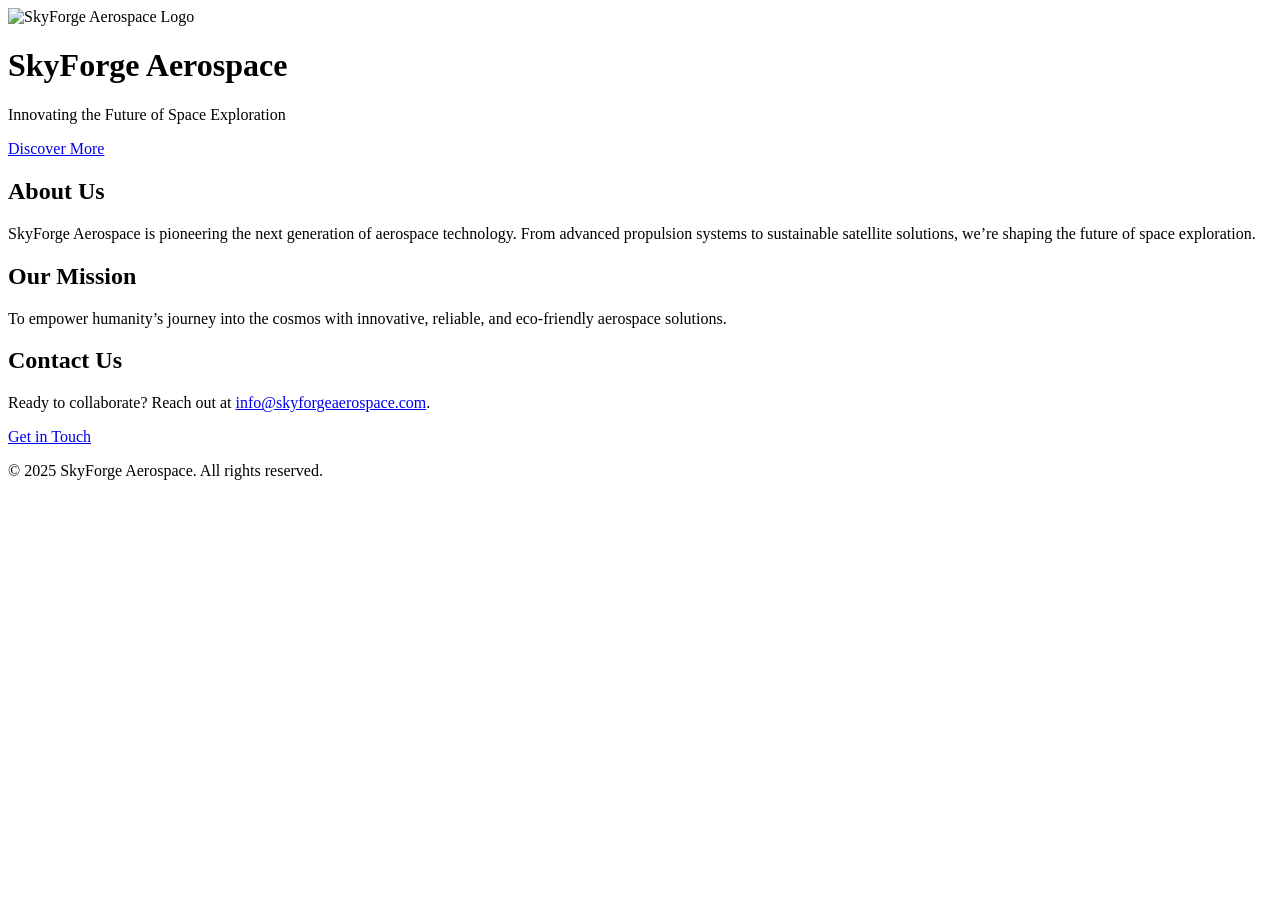
==== index.html @ 44d2d224 "Create index.html" ====
<!DOCTYPE html>
<html lang="en">
<head>
    <meta charset="UTF-8">
    <meta name="viewport" content="width=device-width, initial-scale=1.0">
    <title>SkyForge Aerospace</title>
    <link rel="stylesheet" href="styles.css">
</head>
<body>
    <div class="stars"></div>
    <header>
        <div class="logo-container">
            <img src="logo-placeholder.png" alt="SkyForge Aerospace Logo" class="logo">
        </div>
        <h1>SkyForge Aerospace</h1>
        <p>Innovating the Future of Space Exploration</p>
        <a href="#about" class="cta-button">Discover More</a>
    </header>

    <section id="about" class="section">
        <h2>About Us</h2>
        <p>
            SkyForge Aerospace is pioneering the next generation of aerospace technology. From advanced propulsion systems to sustainable satellite solutions, we’re shaping the future of space exploration.
        </p>
    </section>

    <section id="mission" class="section">
        <h2>Our Mission</h2>
        <p>
            To empower humanity’s journey into the cosmos with innovative, reliable, and eco-friendly aerospace solutions.
        </p>
    </section>

    <section id="contact" class="section">
        <h2>Contact Us</h2>
        <p>
            Ready to collaborate? Reach out at
            <a href="mailto:info@skyforgeaerospace.com">info@skyforgeaerospace.com</a>.
        </p>
        <a href="mailto:info@skyforgeaerospace.com" class="cta-button">Get in Touch</a>
    </section>

    <footer>
        <p>© 2025 SkyForge Aerospace. All rights reserved.</p>
    </footer>

    <script src="https://cdnjs.cloudflare.com/ajax/libs/gsap/3.12.5/gsap.min.js"></script>
    <script src="script.js"></script>
</body>
</html>
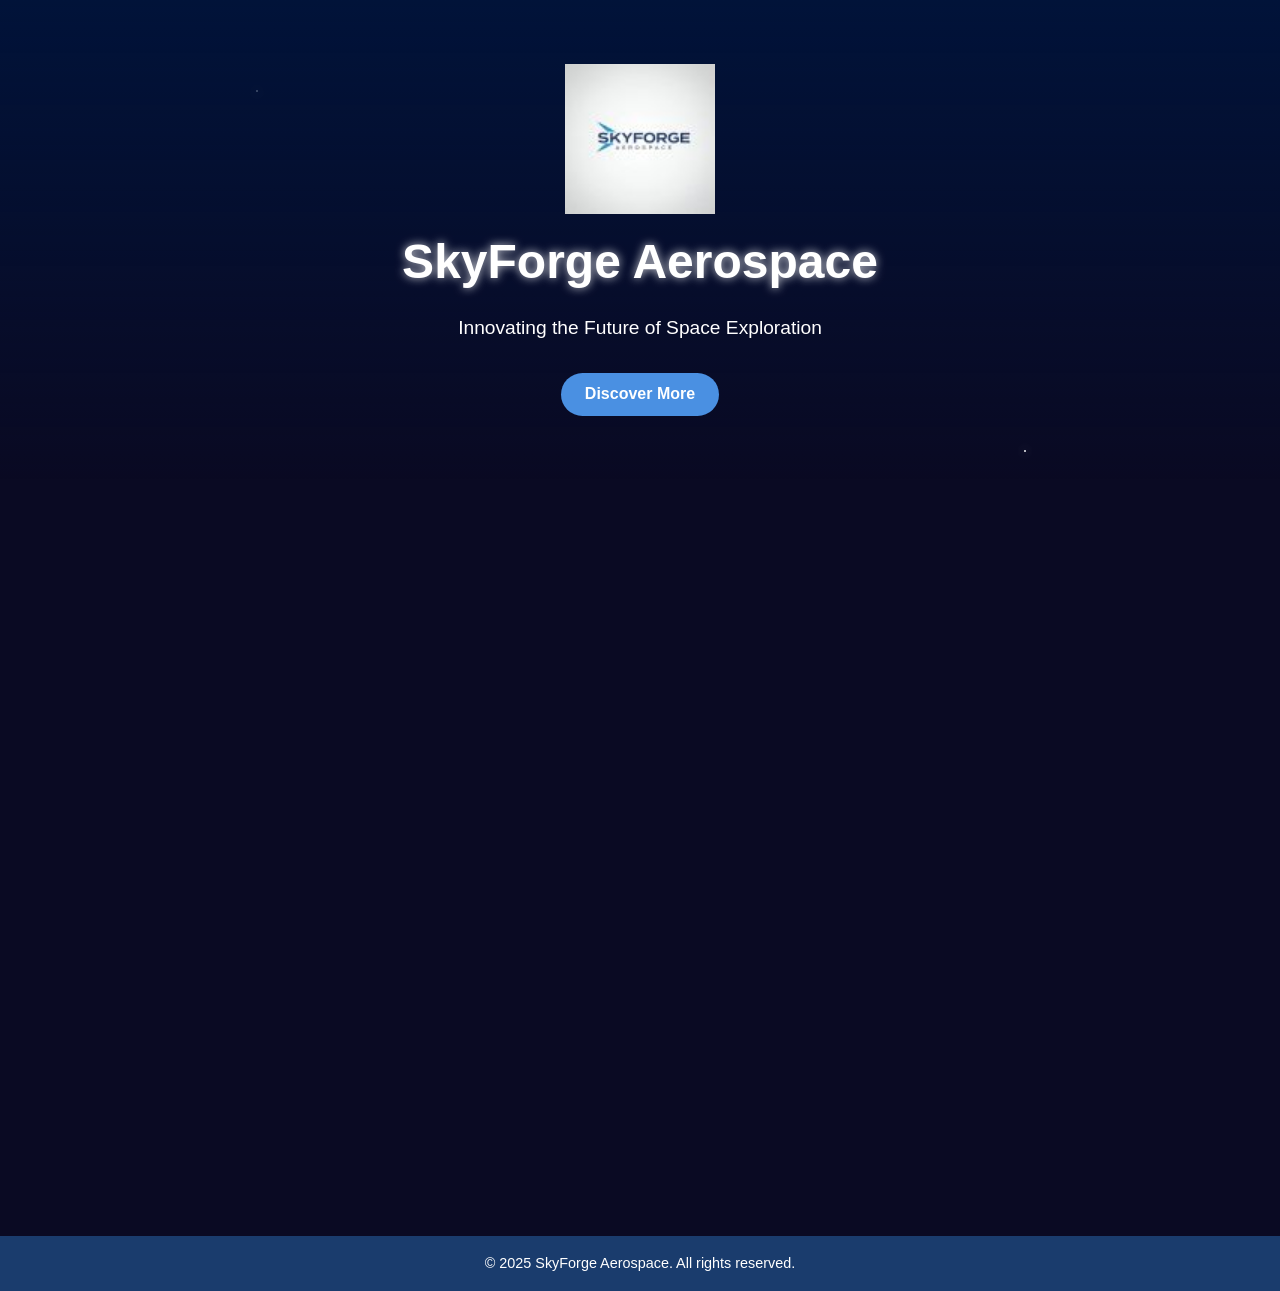
==== commit 893bcfd4: "Update index.html" ====
--- a/index.html
+++ b/index.html
@@ -10,7 +10,7 @@
     <div class="stars"></div>
     <header>
         <div class="logo-container">
-            <img src="logo-placeholder.png" alt="SkyForge Aerospace Logo" class="logo">
+            <img src="SKYFORGE LOGO.jpg" alt="SkyForge Aerospace Logo" class="logo">
         </div>
         <h1>SkyForge Aerospace</h1>
         <p>Innovating the Future of Space Exploration</p>
@@ -47,4 +47,6 @@
     <script src="https://cdnjs.cloudflare.com/ajax/libs/gsap/3.12.5/gsap.min.js"></script>
     <script src="script.js"></script>
 </body>
-</html>
+</html> 
+
+  
--- a/styles.css
+++ b/styles.css
@@ -0,0 +1,162 @@
+* {
+    margin: 0;
+    padding: 0;
+    box-sizing: border-box;
+}
+
+body {
+    font-family: 'Arial', sans-serif;
+    color: #fff;
+    background: #0a0a23;
+    overflow-x: hidden;
+    position: relative;
+}
+
+/* Starry Background */
+.stars {
+    position: fixed;
+    top: 0;
+    left: 0;
+    width: 100%;
+    height: 100%;
+    background: transparent;
+    z-index: -1;
+    animation: twinkle 10s infinite;
+}
+
+.stars::before,
+.stars::after {
+    content: '';
+    position: absolute;
+    width: 2px;
+    height: 2px;
+    background: #fff;
+    border-radius: 50%;
+    box-shadow: 0 0 10px rgba(255, 255, 255, 0.8);
+    animation: moveStars 20s linear infinite;
+}
+
+.stars::before {
+    top: 10%;
+    left: 20%;
+}
+
+.stars::after {
+    top: 50%;
+    left: 80%;
+}
+
+@keyframes moveStars {
+    0% { transform: translateY(0); opacity: 1; }
+    100% { transform: translateY(100vh); opacity: 0; }
+}
+
+@keyframes twinkle {
+    0%, 100% { opacity: 0.7; }
+    50% { opacity: 1; }
+}
+
+/* Header */
+header {
+    text-align: center;
+    padding: 4em 1em;
+    background: linear-gradient(180deg, rgba(0, 20, 60, 0.9), transparent);
+    position: relative;
+}
+
+.logo-container {
+    margin-bottom: 1em;
+}
+
+.logo {
+    width: 150px;
+    animation: rotate3D 10s linear infinite;
+}
+
+@keyframes rotate3D {
+    0% { transform: rotateY(0deg); }
+    100% { transform: rotateY(360deg); }
+}
+
+h1 {
+    font-size: 3em;
+    margin-bottom: 0.5em;
+    text-shadow: 0 0 10px rgba(255, 255, 255, 0.8);
+}
+
+header p {
+    font-size: 1.2em;
+    margin-bottom: 1.5em;
+}
+
+/* Call-to-Action Button */
+.cta-button {
+    display: inline-block;
+    padding: 0.8em 1.5em;
+    background: #4a90e2;
+    color: #fff;
+    text-decoration: none;
+    border-radius: 25px;
+    font-weight: bold;
+    transition: transform 0.3s, box-shadow 0.3s;
+}
+
+.cta-button:hover {
+    transform: scale(1.1);
+    box-shadow: 0 0 15px rgba(74, 144, 226, 0.8);
+}
+
+/* Sections */
+.section {
+    max-width: 800px;
+    margin: 3em auto;
+    padding: 2em;
+    opacity: 0;
+    transform: translateY(50px);
+    transition: opacity 0.5s, transform 0.5s;
+}
+
+.section.visible {
+    opacity: 1;
+    transform: translateY(0);
+}
+
+h2 {
+    font-size: 2em;
+    margin-bottom: 0.5em;
+    text-shadow: 0 0 5px rgba(255, 255, 255, 0.5);
+}
+
+p {
+    font-size: 1.1em;
+    line-height: 1.6;
+}
+
+a {
+    color: #4a90e2;
+    text-decoration: none;
+}
+
+a:hover {
+    text-decoration: underline;
+}
+
+/* Footer */
+footer {
+    text-align: center;
+    padding: 1em;
+    background: #1a3c6d;
+    position: relative;
+    width: 100%;
+}
+
+footer p {
+    font-size: 0.9em;
+}
+
+/* Responsive Design */
+@media (max-width: 600px) {
+    h1 { font-size: 2em; }
+    h2 { font-size: 1.5em; }
+    .logo { width: 100px; }
+}
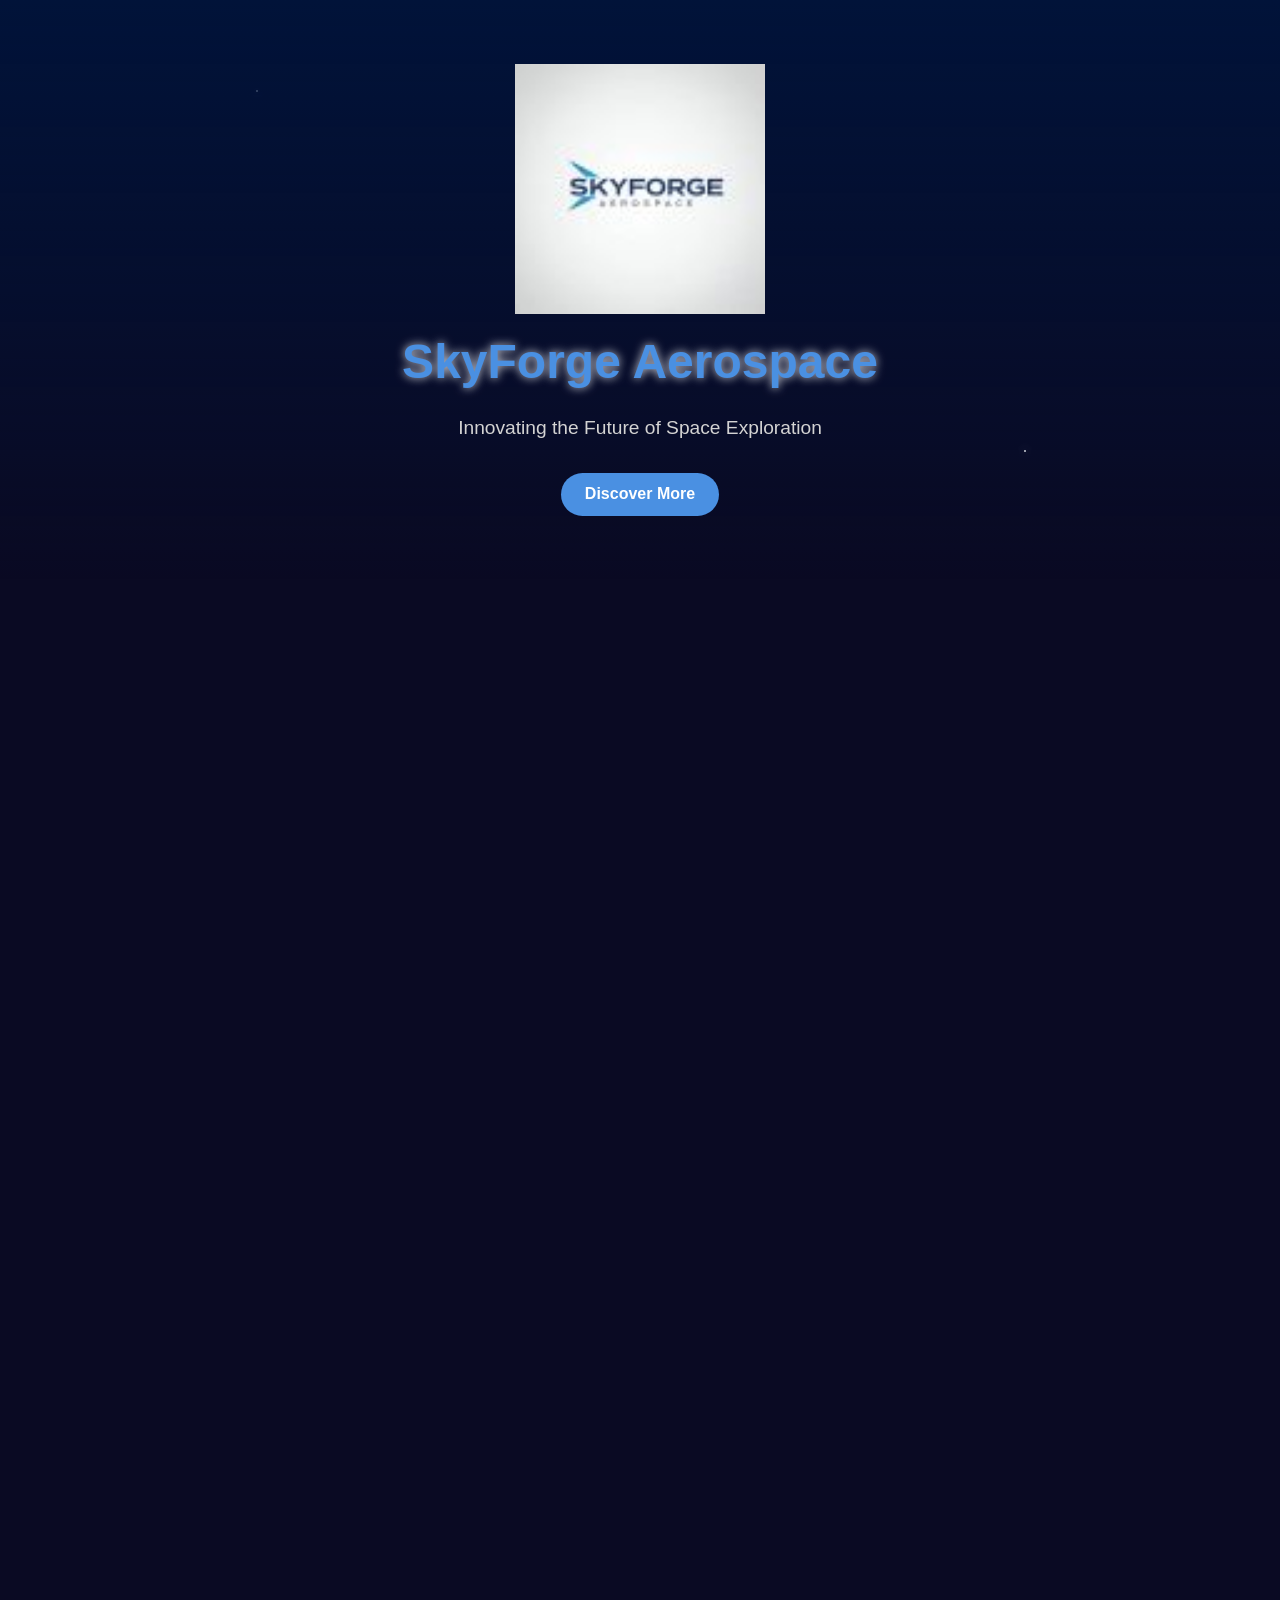
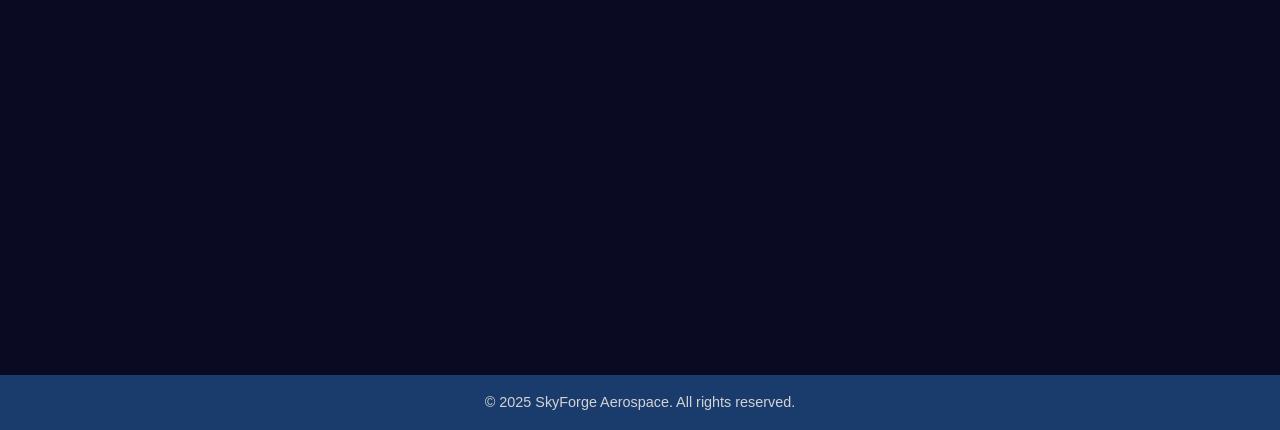
==== commit d622f0c8: "Update index.html" ====
--- a/index.html
+++ b/index.html
@@ -1,4 +1,4 @@
-<!DOCTYPE html>
+ <!DOCTYPE html>
 <html lang="en">
 <head>
     <meta charset="UTF-8">
@@ -20,14 +20,28 @@
     <section id="about" class="section">
         <h2>About Us</h2>
         <p>
-            SkyForge Aerospace is pioneering the next generation of aerospace technology. From advanced propulsion systems to sustainable satellite solutions, we’re shaping the future of space exploration.
+            SkyForge Aerospace is a forward-thinking startup dedicated to revolutionizing the aerospace industry. Founded in 2023, we aim to bridge the gap between Earth and the cosmos with cutting-edge technology and sustainable practices. Our team of engineers and scientists is committed to pushing the boundaries of space exploration.
         </p>
     </section>
 
-    <section id="mission" class="section">
-        <h2>Our Mission</h2>
+    <section id="vision" class="section">
+        <h2>Our Vision</h2>
         <p>
-            To empower humanity’s journey into the cosmos with innovative, reliable, and eco-friendly aerospace solutions.
+            At SkyForge Aerospace, we envision a future where space travel is accessible, sustainable, and beneficial to all. We are developing innovative propulsion systems and eco-friendly spacecraft to reduce the carbon footprint of space missions, ensuring a cleaner universe for generations to come.
+        </p>
+    </section>
+
+    <section id="technology" class="section">
+        <h2>Our Technology</h2>
+        <p>
+            Our flagship technologies include the NovaDrive propulsion system, which offers 30% greater efficiency than traditional engines, and the EcoSat platform, a modular satellite designed for minimal environmental impact. These innovations are set to launch in 2026, marking a new era in aerospace engineering.
+        </p>
+    </section>
+
+    <section id="achievements" class="section">
+        <h2>Our Achievements</h2>
+        <p>
+            In 2024, SkyForge Aerospace successfully completed its first suborbital test flight, reaching an altitude of 120 kilometers. We also secured a $5 million grant from the Global Space Initiative to fund our sustainable satellite program, positioning us as a leader in green aerospace technology.
         </p>
     </section>
 
@@ -47,6 +61,6 @@
     <script src="https://cdnjs.cloudflare.com/ajax/libs/gsap/3.12.5/gsap.min.js"></script>
     <script src="script.js"></script>
 </body>
-</html> 
+</html>
 
   
--- a/styles.css
+++ b/styles.css
@@ -1,4 +1,4 @@
-* {
+ * {
     margin: 0;
     padding: 0;
     box-sizing: border-box;
@@ -69,31 +69,40 @@
 }
 
 .logo {
-    width: 150px;
-    animation: rotate3D 10s linear infinite;
+    width: 250px; /* Adjusted for rectangular logo */
+    height: auto; /* Maintain aspect ratio */
+    object-fit: contain;
+    animation: rotate3D 12s linear infinite;
+    transition: transform 0.3s;
+}
+
+.logo:hover {
+    transform: scale(1.05) rotateY(360deg);
 }
 
 @keyframes rotate3D {
-    0% { transform: rotateY(0deg); }
-    100% { transform: rotateY(360deg); }
+    0% { transform: perspective(1000px) rotateY(0deg); }
+    100% { transform: perspective(1000px) rotateY(360deg); }
 }
 
 h1 {
     font-size: 3em;
     margin-bottom: 0.5em;
     text-shadow: 0 0 10px rgba(255, 255, 255, 0.8);
+    color: #4a90e2; /* Matches logo blue */
 }
 
 header p {
     font-size: 1.2em;
     margin-bottom: 1.5em;
+    color: #d3d3d3; /* Light gray for contrast */
 }
 
 /* Call-to-Action Button */
 .cta-button {
     display: inline-block;
     padding: 0.8em 1.5em;
-    background: #4a90e2;
+    background: #4a90e2; /* Matches logo blue */
     color: #fff;
     text-decoration: none;
     border-radius: 25px;
@@ -125,11 +134,13 @@
     font-size: 2em;
     margin-bottom: 0.5em;
     text-shadow: 0 0 5px rgba(255, 255, 255, 0.5);
+    color: #4a90e2; /* Matches logo blue */
 }
 
 p {
     font-size: 1.1em;
     line-height: 1.6;
+    color: #d3d3d3; /* Light gray for contrast */
 }
 
 a {
@@ -145,18 +156,19 @@
 footer {
     text-align: center;
     padding: 1em;
-    background: #1a3c6d;
+    background: #1a3c6d; /* Darker blue to complement logo */
     position: relative;
     width: 100%;
 }
 
 footer p {
     font-size: 0.9em;
+    color: #d3d3d3;
 }
 
 /* Responsive Design */
 @media (max-width: 600px) {
     h1 { font-size: 2em; }
     h2 { font-size: 1.5em; }
-    .logo { width: 100px; }
+    .logo { width: 180px; } /* Smaller logo on mobile */
 }
